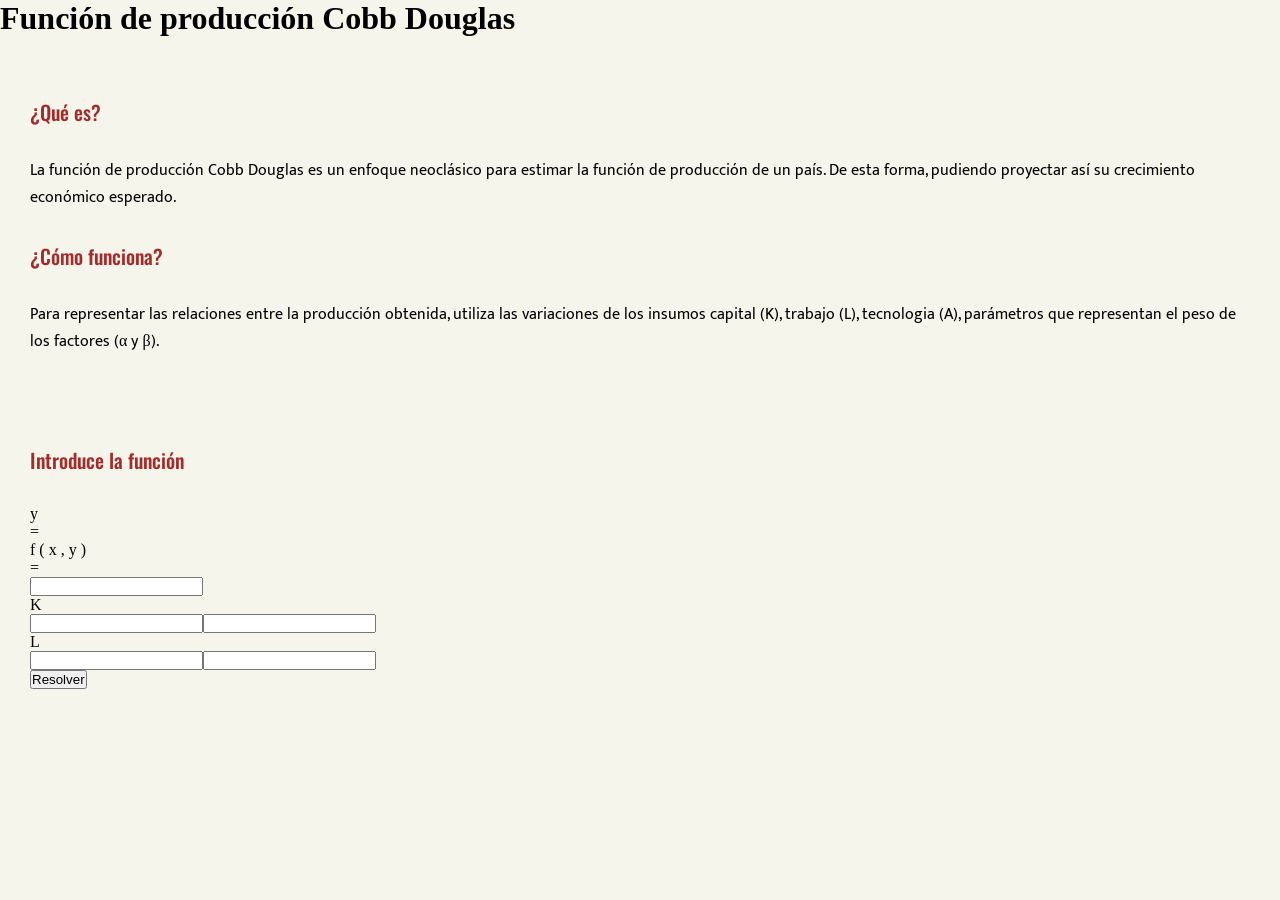
==== Cobb/index.html @ fa36a869 "9" ====
<!DOCTYPE html>
<html lang="en">
<head>
    <meta charset="UTF-8">
    <meta http-equiv="X-UA-Compatible" content="IE=edge">
    <meta name="viewport" content="width=device-width, initial-scale=1.0">
    <link rel="stylesheet" href="/index.css" media="(min-width: 425px">
    <link rel="preconnect" href="https://fonts.googleapis.com">
    <link rel="preconnect" href="https://fonts.gstatic.com" crossorigin>
    <link href="https://fonts.googleapis.com/css2?family=Oswald:wght@500&display=swap" rel="stylesheet">
    <link rel="preconnect" href="https://fonts.googleapis.com">
    <link rel="preconnect" href="https://fonts.gstatic.com" crossorigin>
    <link href="https://fonts.googleapis.com/css2?family=Mukta:wght@300;400;500;700&family=Oswald:wght@500&display=swap" rel="stylesheet">
    <title>Cobb Douglas</title>
</head>
<body>
    <header class="header">
        <h1>Función de producción Cobb Douglas</h1>
    </header>
    <main class="main">  
        <div class="container-info">
            <h3>¿Qué es?</h3>
            <p>La función de producción Cobb Douglas es un enfoque neoclásico para estimar la función de producción de un país. De esta forma, pudiendo proyectar así su crecimiento económico esperado.</p>
            <h3>¿Cómo funciona?</h3>
            <p>Para representar las relaciones entre la producción obtenida, utiliza las variaciones de los insumos capital (K),  trabajo (L),   tecnologia (A),   parámetros que representan el peso de los factores (α y β).</p>
        </div>
        <div class="container-info">
            <div class="container-formula">
                <h3 class="titulo">Introduce la función</h3>
                <div class="container-resultados">
                    <div>y</div>
                    <div>=</div>
                    <div>f ( x , y )</div>
                    <div>=</div>
                    <div><input type="number" class="num" id="capital"></div>
                    <div>K</div>
                    <div class="container-delta"><span><input type="number" class="num-delta" id="alfa-denominador"><input type="number" class="num-delta1" id="alfa-numerador"></span></div>
                    <div>L</div>
                    <div class="container-delta"><span><input type="number" class="num-delta" id="beta-denominador"><input type="number" class="num-delta1" id="beta-numerador"></span></div>
                </div>
                <div class="container-resuelto" id="resultadoFinal">
                    <div id="PMgK"></div>
                    <div id="PMgL"></div>
                </div>
                <div class="container-boton">
                    <button class="boton" id="call-to-action">
                        Resolver 
                    </button>
                </div>
            </div>
        </div>
    </main>
    <script src="/index.js"></script>
</body>
</html>
---- index.css ----
* {
    box-sizing: border-box;
    margin: 0;
    padding: 0;
}
body {
    width: 100%;
    height: auto;
    background-color: rgb(245, 245, 235);
}


.main {
    width: 100%;
    height: auto;
}
.container-info {
    width: 100%;
    height: auto;
    padding: 30px;
}

.container-info h3 {
    font-family: Oswald;
    font-size: 20px;
    color: brown;
    font-weight: 500;
    margin-bottom: 30px;
    margin-top: 30px;
}

.container-info p {
    font-family: Mukta;

}




input[type=number]::-webkit-inner-spin-button, 
input[type=number]::-webkit-outer-spin-button { 
  -webkit-appearance: none; 
  margin: 0; 
}
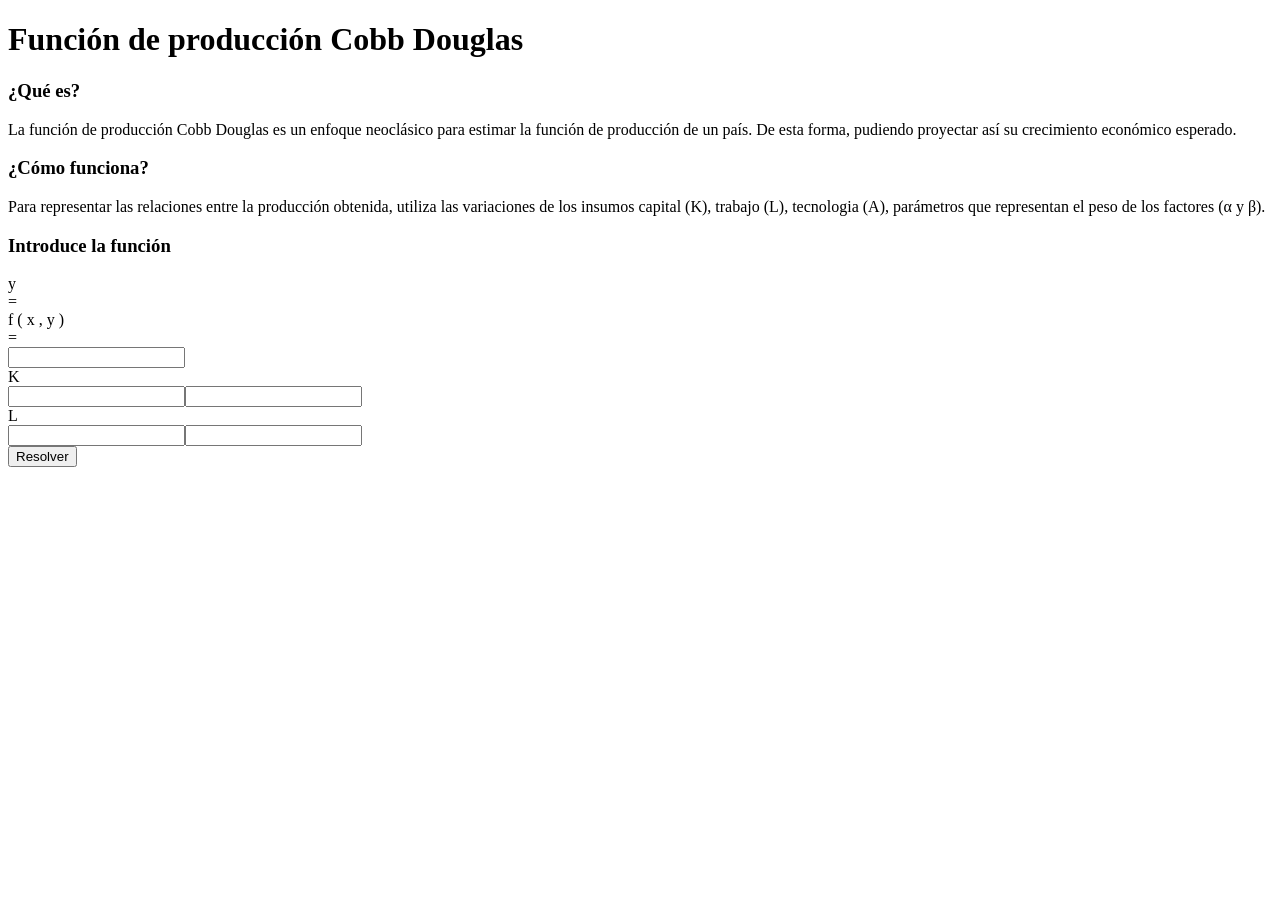
==== commit a37be260: "10" ====
--- a/Cobb/index.html
+++ b/Cobb/index.html
@@ -4,7 +4,7 @@
     <meta charset="UTF-8">
     <meta http-equiv="X-UA-Compatible" content="IE=edge">
     <meta name="viewport" content="width=device-width, initial-scale=1.0">
-    <link rel="stylesheet" href="/index.css" media="(min-width: 425px">
+    <link rel="stylesheet" href="/index.css" media="(max-width: 425px">
     <link rel="preconnect" href="https://fonts.googleapis.com">
     <link rel="preconnect" href="https://fonts.gstatic.com" crossorigin>
     <link href="https://fonts.googleapis.com/css2?family=Oswald:wght@500&display=swap" rel="stylesheet">
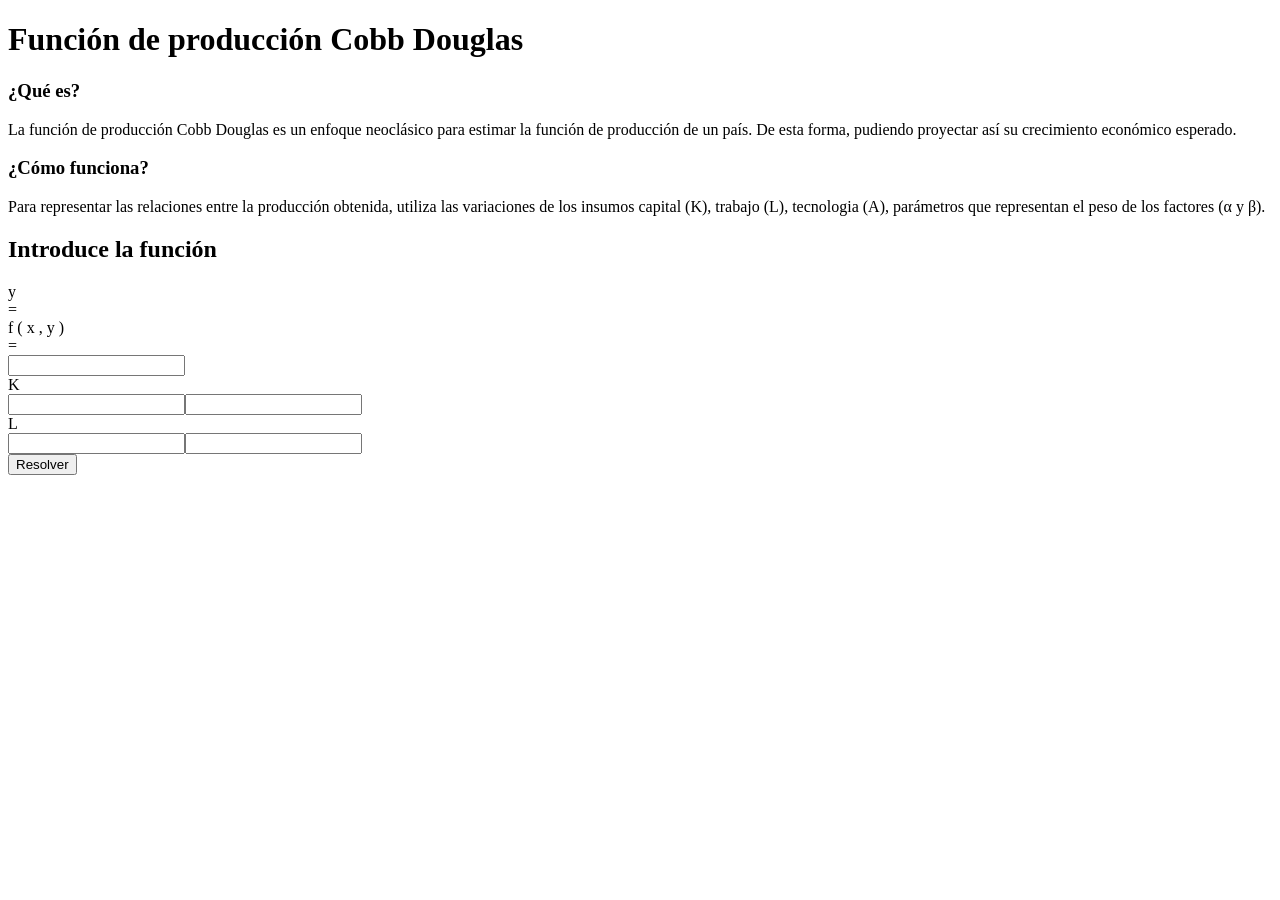
==== commit 4701f07b: "18" ====
--- a/Cobb/index.html
+++ b/Cobb/index.html
@@ -4,7 +4,7 @@
     <meta charset="UTF-8">
     <meta http-equiv="X-UA-Compatible" content="IE=edge">
     <meta name="viewport" content="width=device-width, initial-scale=1.0">
-    <link rel="stylesheet" href="/index.css" media="(max-width: 425px">
+    <link rel="stylesheet" href="index.css" media="(max-width: 425px">
     <link rel="preconnect" href="https://fonts.googleapis.com">
     <link rel="preconnect" href="https://fonts.gstatic.com" crossorigin>
     <link href="https://fonts.googleapis.com/css2?family=Oswald:wght@500&display=swap" rel="stylesheet">
@@ -26,7 +26,7 @@
         </div>
         <div class="container-info">
             <div class="container-formula">
-                <h3 class="titulo">Introduce la función</h3>
+                <h2 class="titulo">Introduce la función</h2>
                 <div class="container-resultados">
                     <div>y</div>
                     <div>=</div>
--- a/Cobb/index.css
+++ b/Cobb/index.css
@@ -0,0 +1,85 @@
+* {
+    box-sizing: border-box;
+    margin: 0;
+    padding: 0;
+}
+body {
+    width: 100%;
+    height: auto;
+    background-color: rgb(245, 245, 235);
+}
+
+header {
+    text-align: center;
+    color: brown;
+    padding-top: 30px;
+    font-family: Oswald;
+    padding-left: 20px;
+    padding-right: 20px;
+    font-size: 18px;
+}
+
+.main {
+    width: 100%;
+    height: auto;
+}
+.container-info {
+    width: 100%;
+    height: auto;
+    padding: 30px;
+}
+
+.container-info h3 {
+    font-family: Oswald;
+    font-size: 20px;
+    color: brown;
+    font-weight: 500;
+    margin-bottom: 30px;
+    margin-top: 30px;
+}
+
+.container-info p {
+    font-family: Mukta;
+    
+}
+
+.container-resultados {
+    display: flex;
+    width: 100%;
+    font-family: Oswald;
+    font-size: 30px;
+}
+.container-resultados div {
+    margin: 5px;
+}
+
+
+.container-resultados input {
+    width: 35px;
+    height: 35px;
+    padding-left: 4px;
+    font-size: 20px;
+}
+.container-delta {
+    width: 20px;
+    height: 30px;
+    position: relative;
+}
+
+.container-delta span {
+    position: absolute;
+    bottom: 30px;
+}
+
+.titulo {
+    font-family: Oswald;
+    font-size: 40px;
+    color: brown;
+    margin-bottom: 120px;
+}
+
+input[type=number]::-webkit-inner-spin-button, 
+input[type=number]::-webkit-outer-spin-button { 
+  -webkit-appearance: none; 
+  margin: 0; 
+}
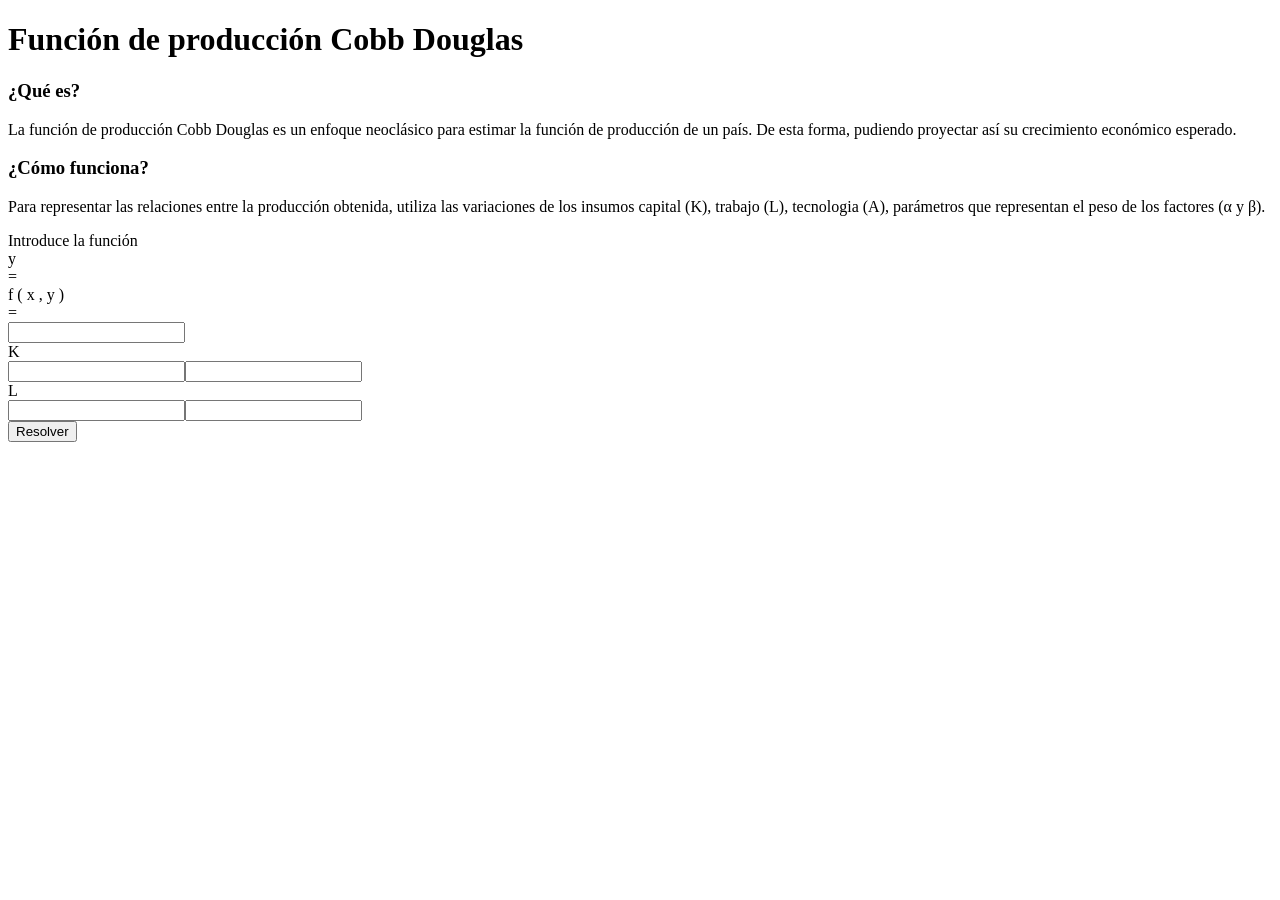
==== commit bffced69: "20" ====
--- a/Cobb/index.html
+++ b/Cobb/index.html
@@ -26,7 +26,7 @@
         </div>
         <div class="container-info">
             <div class="container-formula">
-                <h2 class="titulo">Introduce la función</h2>
+                <h22 class="titulo">Introduce la función</h22>
                 <div class="container-resultados">
                     <div>y</div>
                     <div>=</div>
@@ -34,9 +34,9 @@
                     <div>=</div>
                     <div><input type="number" class="num" id="capital"></div>
                     <div>K</div>
-                    <div class="container-delta"><span><input type="number" class="num-delta" id="alfa-denominador"><input type="number" class="num-delta1" id="alfa-numerador"></span></div>
+                    <div class="container-delta"><span><input type="number" class="num-delta" id="alfa-numerador"><input type="number" class="num-delta1" id="alfa-denominador"></span></div>
                     <div>L</div>
-                    <div class="container-delta"><span><input type="number" class="num-delta" id="beta-denominador"><input type="number" class="num-delta1" id="beta-numerador"></span></div>
+                    <div class="container-delta"><span><input type="number" class="num-delta" id="beta-numerador"><input type="number" class="num-delta1" id="beta-denominador"></span></div>
                 </div>
                 <div class="container-resuelto" id="resultadoFinal">
                     <div id="PMgK"></div>
@@ -50,6 +50,6 @@
             </div>
         </div>
     </main>
-    <script src="/index.js"></script>
+    <script src="index.js"></script>
 </body>
 </html>
--- a/Cobb/index.css
+++ b/Cobb/index.css
@@ -46,13 +46,14 @@
 .container-resultados {
     display: flex;
     width: 100%;
+    height: 50px;
     font-family: Oswald;
     font-size: 30px;
+    margin-top: 120px;
 }
 .container-resultados div {
     margin: 5px;
 }
-
 
 .container-resultados input {
     width: 35px;
@@ -72,10 +73,47 @@
 }
 
 .titulo {
+    width: 100%;
+    height: 40px;
     font-family: Oswald;
     font-size: 40px;
     color: brown;
     margin-bottom: 120px;
+}
+.container-resuelto {
+    display: flex;
+    justify-content: center;
+    align-items: center;
+    width: 100%;
+    height: 70px;
+    text-align: center;
+    font-family: Oswald;
+    font-size: 20px;
+    color: brown;
+}
+
+.container-resuelto div {
+    margin: 10px;
+}
+.container-boton {
+    width: 100%;
+    height: 50px;
+    display: flex;
+    justify-content: center;
+    align-items: center;
+    margin-top: 20px;
+}
+.boton {
+    width: 100px;
+    height: 50px;
+    border-radius: 10px;
+    font-family: Oswald;
+    font-size: 18px;
+    color: cornsilk;
+    background-color: brown;
+}
+.boton:focus {
+    background-color: rgb(180, 106, 106);
 }
 
 input[type=number]::-webkit-inner-spin-button, 
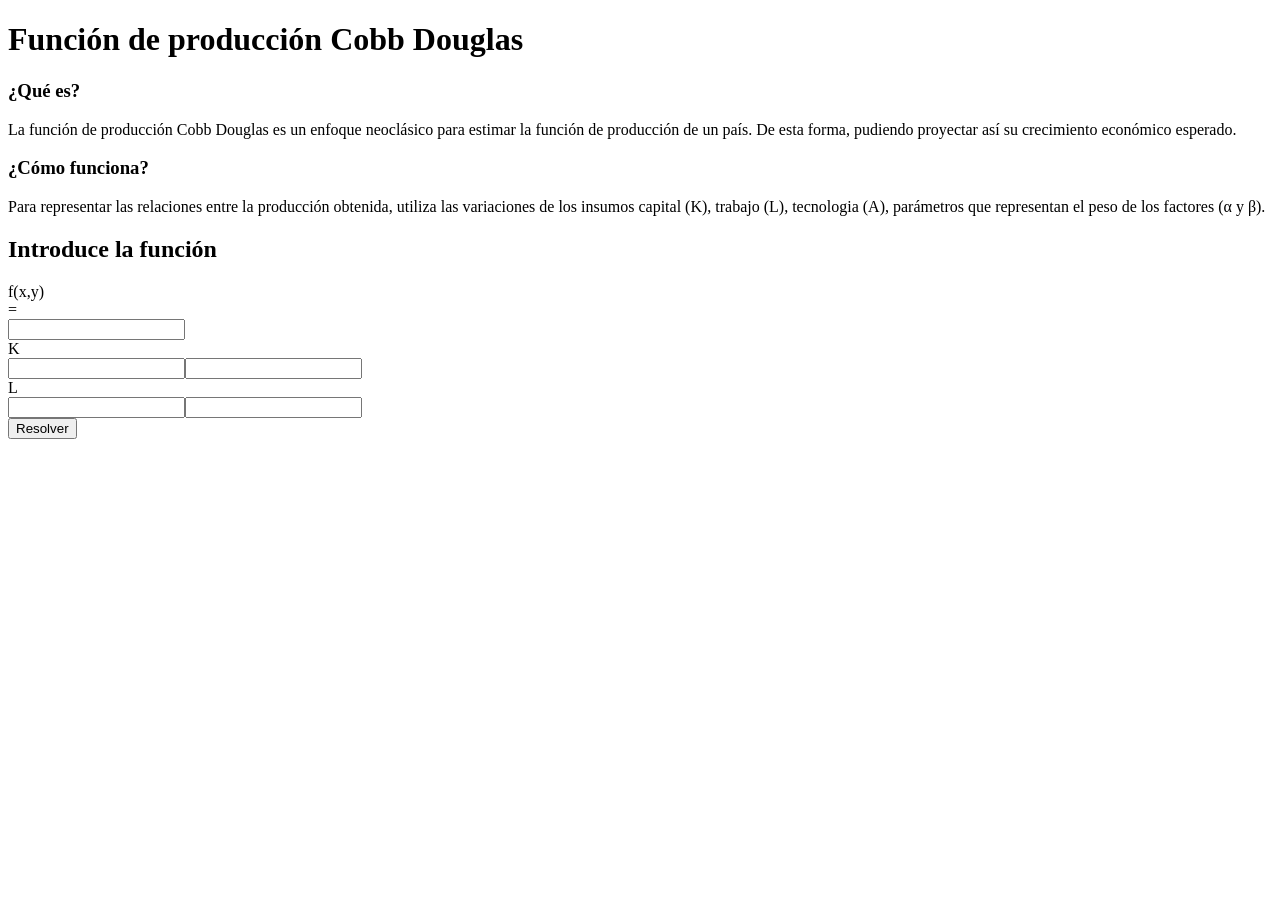
==== commit f3547199: "Despues de semanas, intento 1" ====
--- a/Cobb/index.html
+++ b/Cobb/index.html
@@ -4,7 +4,7 @@
     <meta charset="UTF-8">
     <meta http-equiv="X-UA-Compatible" content="IE=edge">
     <meta name="viewport" content="width=device-width, initial-scale=1.0">
-    <link rel="stylesheet" href="index.css" media="(max-width: 425px">
+    <link rel="stylesheet" href="index.css" media="(max-width: 425px")>
     <link rel="preconnect" href="https://fonts.googleapis.com">
     <link rel="preconnect" href="https://fonts.gstatic.com" crossorigin>
     <link href="https://fonts.googleapis.com/css2?family=Oswald:wght@500&display=swap" rel="stylesheet">
@@ -26,15 +26,13 @@
         </div>
         <div class="container-info">
             <div class="container-formula">
-                <h22 class="titulo">Introduce la función</h22>
+                <h2 class="titulo">Introduce la función</h2>
                 <div class="container-resultados">
-                    <div>y</div>
-                    <div>=</div>
-                    <div>f ( x , y )</div>
+                    <div class="enFuncion">f(x,y)</div>
                     <div>=</div>
                     <div><input type="number" class="num" id="capital"></div>
                     <div>K</div>
-                    <div class="container-delta"><span><input type="number" class="num-delta" id="alfa-numerador"><input type="number" class="num-delta1" id="alfa-denominador"></span></div>
+                    <div class="container-delta"><span class="span1"><input type="number" class="num-delta" id="alfa-numerador"><input type="number" class="num-delta1" id="alfa-denominador"></span></div>
                     <div>L</div>
                     <div class="container-delta"><span><input type="number" class="num-delta" id="beta-numerador"><input type="number" class="num-delta1" id="beta-denominador"></span></div>
                 </div>
--- a/Cobb/index.css
+++ b/Cobb/index.css
@@ -1,123 +1,135 @@
-* {
-    box-sizing: border-box;
-    margin: 0;
-    padding: 0;
-}
-body {
-    width: 100%;
-    height: auto;
-    background-color: rgb(245, 245, 235);
-}
-
-header {
-    text-align: center;
-    color: brown;
-    padding-top: 30px;
-    font-family: Oswald;
-    padding-left: 20px;
-    padding-right: 20px;
-    font-size: 18px;
-}
-
-.main {
-    width: 100%;
-    height: auto;
-}
-.container-info {
-    width: 100%;
-    height: auto;
-    padding: 30px;
-}
-
-.container-info h3 {
-    font-family: Oswald;
-    font-size: 20px;
-    color: brown;
-    font-weight: 500;
-    margin-bottom: 30px;
-    margin-top: 30px;
-}
-
-.container-info p {
-    font-family: Mukta;
-    
-}
-
-.container-resultados {
-    display: flex;
-    width: 100%;
-    height: 50px;
-    font-family: Oswald;
-    font-size: 30px;
-    margin-top: 120px;
-}
-.container-resultados div {
-    margin: 5px;
-}
-
-.container-resultados input {
-    width: 35px;
-    height: 35px;
-    padding-left: 4px;
-    font-size: 20px;
-}
-.container-delta {
-    width: 20px;
-    height: 30px;
-    position: relative;
-}
-
-.container-delta span {
-    position: absolute;
-    bottom: 30px;
-}
-
-.titulo {
-    width: 100%;
-    height: 40px;
-    font-family: Oswald;
-    font-size: 40px;
-    color: brown;
-    margin-bottom: 120px;
-}
-.container-resuelto {
-    display: flex;
-    justify-content: center;
-    align-items: center;
-    width: 100%;
-    height: 70px;
-    text-align: center;
-    font-family: Oswald;
-    font-size: 20px;
-    color: brown;
-}
-
-.container-resuelto div {
-    margin: 10px;
-}
-.container-boton {
-    width: 100%;
-    height: 50px;
-    display: flex;
-    justify-content: center;
-    align-items: center;
-    margin-top: 20px;
-}
-.boton {
-    width: 100px;
-    height: 50px;
-    border-radius: 10px;
-    font-family: Oswald;
-    font-size: 18px;
-    color: cornsilk;
-    background-color: brown;
-}
-.boton:focus {
-    background-color: rgb(180, 106, 106);
-}
 
 input[type=number]::-webkit-inner-spin-button, 
 input[type=number]::-webkit-outer-spin-button { 
   -webkit-appearance: none; 
   margin: 0; 
+}
+
+* {
+  box-sizing: border-box;
+  margin: 0;
+  padding: 0%;
+}
+
+.header {
+  width: 100%;
+  height: 200px;
+  margin-top: 10px;
+  padding-top: 20px;
+  font-family: Oswald;
+  text-align: center;
+  color: brown;
+}
+.header h1 {
+  margin-top: 20px;
+}
+
+.main {
+  width: 100%;
+  height: auto;
+}
+
+.container-info {
+  width: 100%;
+  height: ;
+}
+
+.container-info h3 {
+  font-family: Oswald;
+  color: brown;
+  margin-left: 20px;
+}
+
+.container-info p {
+  font-family: sans-serif;
+  color: rgb(189, 63, 63);
+  margin: 20px;
+}
+.container-formula {
+  width: 100%;
+  height: auto;
+  margin-top: 20px;
+}
+
+.titulo {
+  font-family: Oswald;
+  color: brown;
+  margin-left: 20px;
+}
+
+.container-resultados {
+  width: 100%;
+  padding: 20px;
+  display: flex;
+  justify-content: space-evenly;
+  align-items: center;
+  margin-top: 30px;
+}
+.enFuncion {
+  width: 30px;
+}
+.container-resultados div {
+  font-family: Oswald;
+  font-size: 20px;
+  text-align: center;
+  width: 20px;
+  color: brown;
+}
+
+.container-resultados div span {
+  position: relative;
+}
+
+.num-delta {
+  width: 20px;
+  padding-left: 4px;
+  position: absolute;
+  top: -10px;
+}
+
+.num-delta1 {
+  width: 20px;
+  padding-left: 4px;
+  margin-bottom: 40px;
+}
+.num {
+  width: 30px;
+  height: 30px;
+  padding-left: 5px;
+}
+
+.container-resuelto {
+  width: 100%;
+  height: 100px;
+  display: flex;
+  justify-content: space-between;
+  align-items: center;
+  padding: 40px;
+  font-family: Oswald;
+  color: brown;
+}
+.container-boton {
+  width: 100%;
+  height: 60px;
+  display: flex;
+  justify-content: center;
+  align-items: center;
+}
+
+.boton {
+  width: 100px;
+  height: 40px;
+  border-radius: 10px;
+  border: none;
+  color: azure;
+  background-color: brown;
+  font-family: sans-serif;
+}
+.boton:focus {
+  color: rgb(255, 255, 255);
+  background-color: rgb(212, 55, 55);
+}
+.boton:hover {
+  color: rgb(255, 255, 255);
+  background-color: rgb(216, 84, 84);
 }
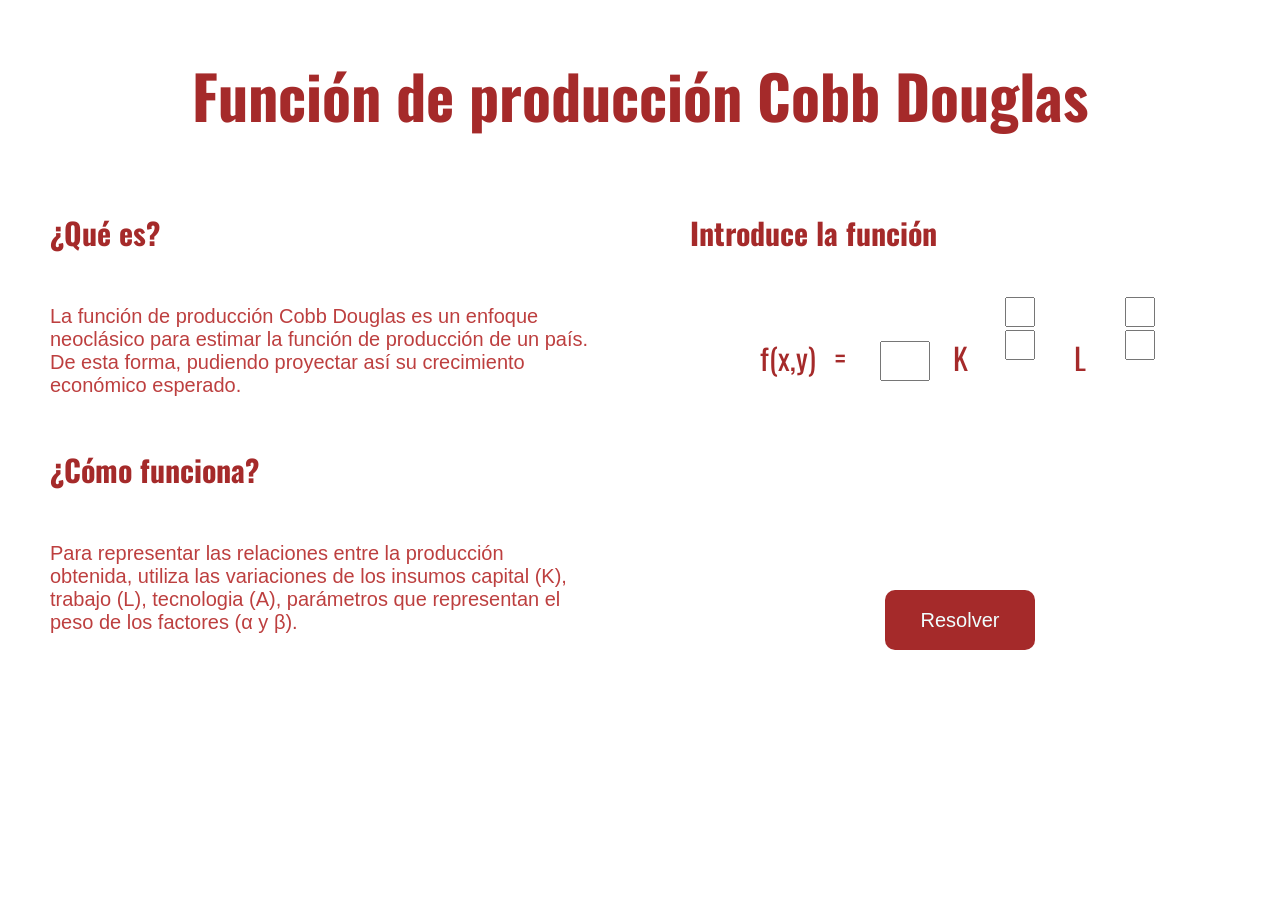
==== commit 2e0f7876: "Despues de semanas, intento 2" ====
--- a/Cobb/index.html
+++ b/Cobb/index.html
@@ -5,6 +5,8 @@
     <meta http-equiv="X-UA-Compatible" content="IE=edge">
     <meta name="viewport" content="width=device-width, initial-scale=1.0">
     <link rel="stylesheet" href="index.css" media="(max-width: 425px")>
+    <link rel="stylesheet" href="index2.css" media="(max-width:768px">
+    <link rel="stylesheet" href="index3.css" media="(max-width:2560px">
     <link rel="preconnect" href="https://fonts.googleapis.com">
     <link rel="preconnect" href="https://fonts.gstatic.com" crossorigin>
     <link href="https://fonts.googleapis.com/css2?family=Oswald:wght@500&display=swap" rel="stylesheet">
--- a/Cobb/index2.css
+++ b/Cobb/index2.css
@@ -0,0 +1,136 @@
+
+input[type=number]::-webkit-inner-spin-button, 
+input[type=number]::-webkit-outer-spin-button { 
+  -webkit-appearance: none; 
+  margin: 0; 
+}
+
+* {
+  box-sizing: border-box;
+  margin: 0;
+  padding: 0%;
+}
+
+.header {
+  width: 100%;
+  height: 200px;
+  margin-top: 10px;
+  padding-top: 20px;
+  font-family: Oswald;
+  text-align: center;
+  color: brown;
+}
+.header h1 {
+  margin-top: 20px;
+}
+
+.main {
+  width: 100%;
+  height: auto;
+}
+
+.container-info {
+  width: 100%;
+  height: ;
+}
+
+.container-info h3 {
+  font-family: Oswald;
+  color: brown;
+  margin-left: 50px;
+}
+
+.container-info p {
+  font-family: sans-serif;
+  color: rgb(189, 63, 63);
+  margin: 50px;
+}
+.container-formula {
+  width: 100%;
+  height: auto;
+  margin-top: 40px;
+}
+
+.titulo {
+  font-family: Oswald;
+  color: brown;
+  margin-left: 50px;
+}
+
+.container-resultados {
+  width: 100%;
+  padding: 20px;
+  display: flex;
+  justify-content:center;
+  align-items: center;
+  margin-top: 30px;
+}
+.enFuncion {
+  width: 30px;
+}
+.container-resultados div {
+  font-family: Oswald;
+  font-size: 20px;
+  text-align: center;
+  width: 20px;
+  color: brown;
+  margin: 10px;
+}
+
+.container-resultados div span {
+  position: relative;
+}
+
+.num-delta {
+  width: 20px;
+  padding-left: 4px;
+  position: absolute;
+  top: -10px;
+}
+
+.num-delta1 {
+  width: 20px;
+  padding-left: 4px;
+  margin-bottom: 40px;
+}
+.num {
+  width: 30px;
+  height: 30px;
+  padding-left: 5px;
+}
+
+.container-resuelto {
+  width: 100%;
+  height: 100px;
+  display: flex;
+  justify-content: space-between;
+  align-items: center;
+  padding: 40px;
+  font-family: Oswald;
+  color: brown;
+}
+.container-boton {
+  width: 100%;
+  height: 60px;
+  display: flex;
+  justify-content: center;
+  align-items: center;
+}
+
+.boton {
+  width: 100px;
+  height: 40px;
+  border-radius: 10px;
+  border: none;
+  color: azure;
+  background-color: brown;
+  font-family: sans-serif;
+}
+.boton:focus {
+  color: rgb(255, 255, 255);
+  background-color: rgb(212, 55, 55);
+}
+.boton:hover {
+  color: rgb(255, 255, 255);
+  background-color: rgb(216, 84, 84);
+}
--- a/Cobb/index3.css
+++ b/Cobb/index3.css
@@ -0,0 +1,148 @@
+input[type=number]::-webkit-inner-spin-button, 
+input[type=number]::-webkit-outer-spin-button { 
+  -webkit-appearance: none; 
+  margin: 0; 
+}
+
+* {
+  box-sizing: border-box;
+  margin: 0;
+  padding: 0%;
+}
+
+.header {
+  width: 100%;
+  height: 200px;
+  margin-top: 10px;
+  padding-top: 20px;
+  font-family: Oswald;
+  font-size: 30px;
+  text-align: center;
+  color: brown;
+}
+.header h1 {
+  margin-top: 20px;
+}
+
+.main {
+  width: 100%;
+  height: auto;
+  display: flex;
+}
+
+.container-info {
+  width: 100%;
+  height: auto;
+}
+
+.container-info h3 {
+  font-family: Oswald;
+  color: brown;
+  margin-left: 50px;
+  font-size: 30px;
+}
+
+.container-info p {
+  font-family: sans-serif;
+  color: rgb(189, 63, 63);
+  margin: 50px;
+  font-size: 20px;
+}
+.container-formula {
+  width: 100%;
+  height: auto;
+  margin-top: 0px;
+  font-size: 20px;
+}
+
+.titulo {
+  font-family: Oswald;
+  color: brown;
+  margin-left: 50px;
+}
+
+.container-resultados {
+  width: 100%;
+  padding: 20px;
+  display: flex;
+  justify-content: center;
+  align-items: center;
+  margin-top: 30px;
+}
+.enFuncion {
+  width: 40px;
+}
+.container-resultados div {
+  font-family: Oswald;
+  font-size: 30px;
+  text-align: center;
+  width: 40px;
+  color: brown;
+  margin: 10px;
+}
+
+.container-resultados div span {
+  position: relative;
+}
+
+.num-delta {
+  width: 30px;
+  height: 30px;
+  padding-left: 7px;
+  position: absolute;
+  top: -18px;
+  font-size: 19px;
+}
+
+.num-delta1 {
+  width: 30px;
+  height: 30px;
+  padding-left: 7px;
+  margin-bottom: 40px;
+  font-size: 19px;
+}
+.num {
+  width: 50px;
+  height: 40px;
+  padding-left: 7px;
+  font-size: 25px;
+}
+
+.container-resuelto {
+  width: 100%;
+  height: 100px;
+  display: flex;
+  justify-content: space-around;
+  align-items: center;
+  padding: 40px;
+  font-family: Oswald;
+  font-size: 30px;
+  color: brown;
+}
+.container-boton {
+  width: 100%;
+  height: 60px;
+  display: flex;
+  justify-content: center;
+  align-items: center;
+  margin-top: 60px;
+}
+
+.boton {
+  width: 150px;
+  height: 60px;
+  border-radius: 10px;
+  border: none;
+  color: azure;
+  background-color: brown;
+  font-family: sans-serif;
+  font-size: 20px;
+}
+.boton:focus {
+  color: rgb(255, 255, 255);
+  background-color: rgb(212, 55, 55);
+}
+.boton:hover {
+  color: rgb(255, 255, 255);
+  background-color: rgb(216, 84, 84);
+}
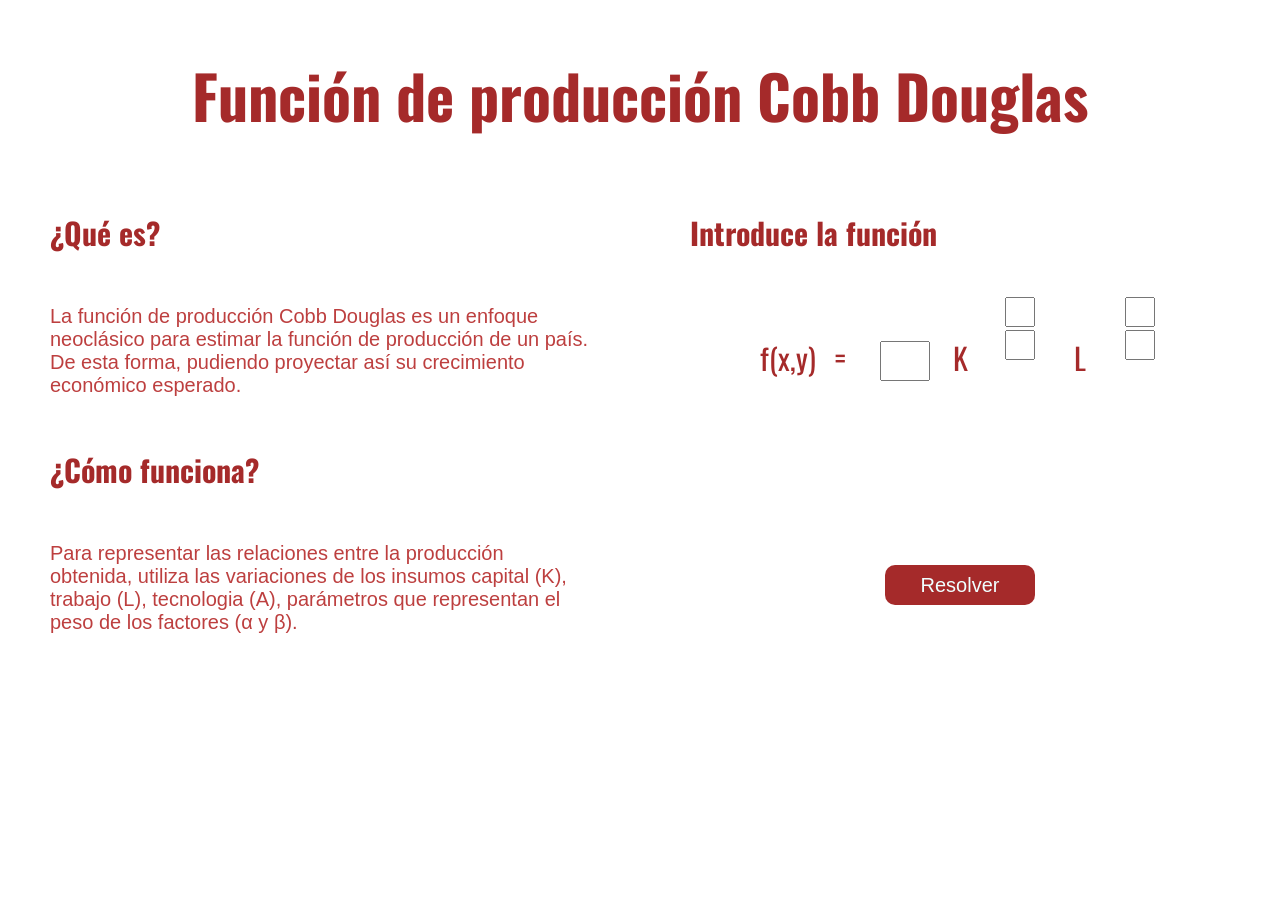
==== commit 466d2116: "Despues de semanas, intento 5" ====
--- a/Cobb/index.html
+++ b/Cobb/index.html
@@ -4,9 +4,9 @@
     <meta charset="UTF-8">
     <meta http-equiv="X-UA-Compatible" content="IE=edge">
     <meta name="viewport" content="width=device-width, initial-scale=1.0">
-    <link rel="stylesheet" href="index.css" media="(max-width: 425px")>
-    <link rel="stylesheet" href="index2.css" media="(max-width:768px">
-    <link rel="stylesheet" href="index3.css" media="(max-width:2560px">
+    <link rel="stylesheet" href="index.css">
+    <link rel="stylesheet" href="index2.css" media="(min-width:425px">
+    <link rel="stylesheet" href="index3.css" media="(min-width:807px">
     <link rel="preconnect" href="https://fonts.googleapis.com">
     <link rel="preconnect" href="https://fonts.gstatic.com" crossorigin>
     <link href="https://fonts.googleapis.com/css2?family=Oswald:wght@500&display=swap" rel="stylesheet">
--- a/Cobb/index3.css
+++ b/Cobb/index3.css
@@ -13,15 +13,11 @@
 .header {
   width: 100%;
   height: 200px;
-  margin-top: 10px;
   padding-top: 20px;
   font-family: Oswald;
   font-size: 30px;
   text-align: center;
   color: brown;
-}
-.header h1 {
-  margin-top: 20px;
 }
 
 .main {
@@ -121,16 +117,16 @@
 }
 .container-boton {
   width: 100%;
-  height: 60px;
+  height: 50px;
   display: flex;
   justify-content: center;
   align-items: center;
-  margin-top: 60px;
+  margin-top: 30px;
 }
 
 .boton {
   width: 150px;
-  height: 60px;
+  height: 40px;
   border-radius: 10px;
   border: none;
   color: azure;
